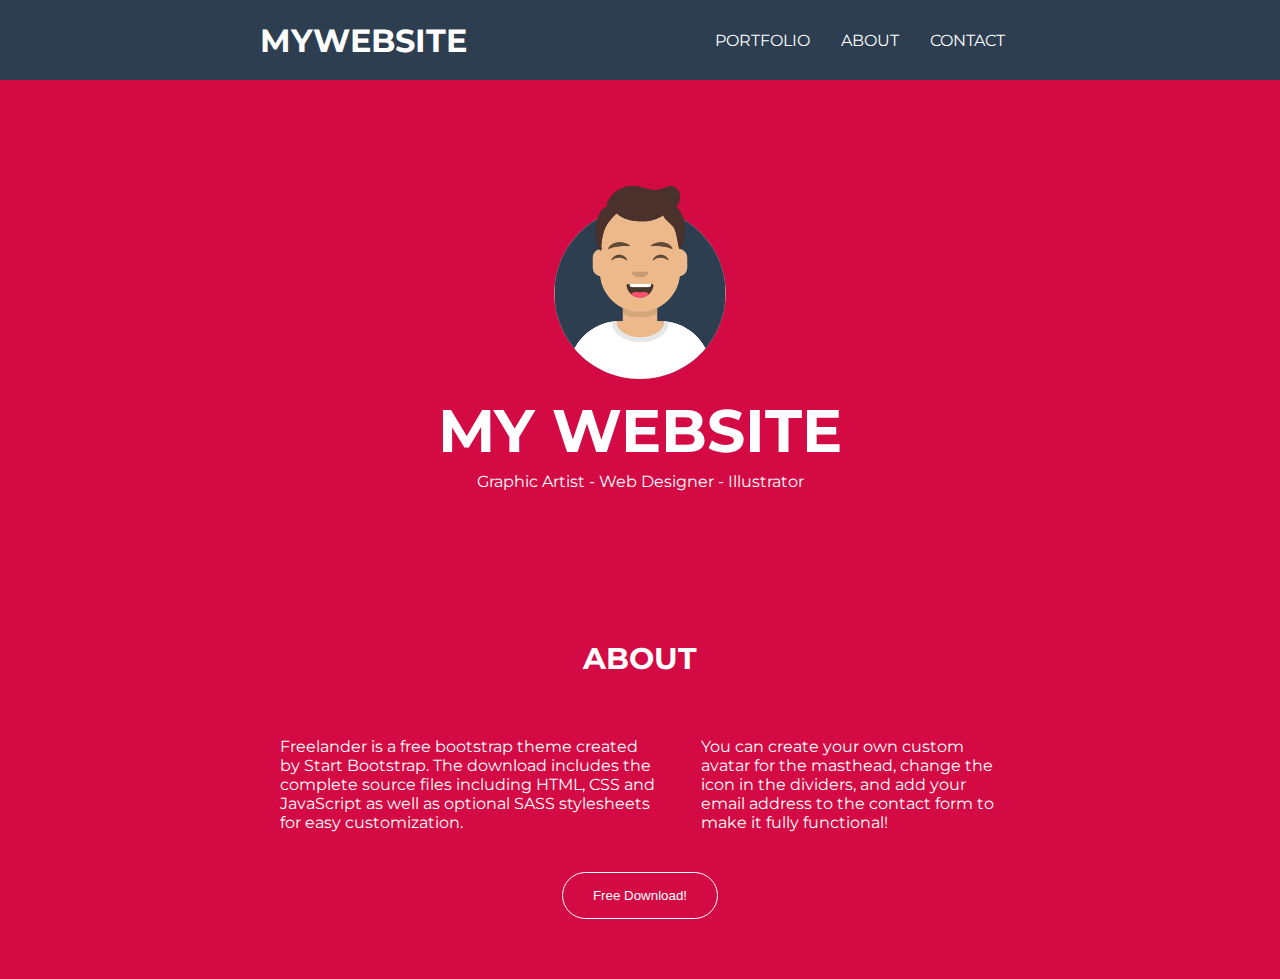
==== my-portfolio/index.html @ 21ea63b3 "adicionar estrutura inicial do my-portfolio" ====
<!DOCTYPE html>

<html lang="en">

<head>
  <meta charset="UTF-8">
  <meta name="viewport" content="width=device-width, initial-scale=1.0">
  <meta http-equiv="X-UA-Compatible" content="ie=edge">

  <title>My Website</title>

  <link rel="stylesheet" href="./css/index.css">
</head>

<body>
  <nav class="nav">
    <div class="container">
      <div>
        <h1>MYWEBSITE</h1>
      </div>
      <div class="menu">
        <span>PORTFOLIO</span>
        <span>ABOUT</span>
        <span>CONTACT</span>
      </div>
    </div>
  </nav>
  <section class="section-hero">
    <div class="container">
      <img src="img/avataaars.svg" alt="Avatar" title="Avatar" />
      <h2>My Website</h2>
      <p>Graphic Artist - Web Designer - Illustrator</p>
    </div>
  </section>
  <section class="section-about">
    <div class="container">
      <h3>About</h3>
      <div class="content">
        <div>
          Freelander is a free bootstrap theme created by Start Bootstrap. The download includes the complete source files including HTML, CSS and JavaScript as well as optional SASS stylesheets for easy customization.
        </div>
        <div>
          You can create your own custom avatar for the masthead, change the icon in the dividers, and add your email address to the contact form to make it fully functional!
        </div>
      </div>
      <button>Free Download!</button>
    </div>
  </section>
</body>

</html>
---- my-portfolio/css/index.css ----
@import url("https://fonts.googleapis.com/css?family=Montserrat:400,700&display=swap");

@import 'nav.css';
@import 'hero.css';
@import 'about.css';

* {
  box-sizing: border-box;
  margin: 0;
  padding: 0;
}

body,
html {
  font: 16px "Montserrat", sans-serif;
  scroll-behavior: smooth;
}
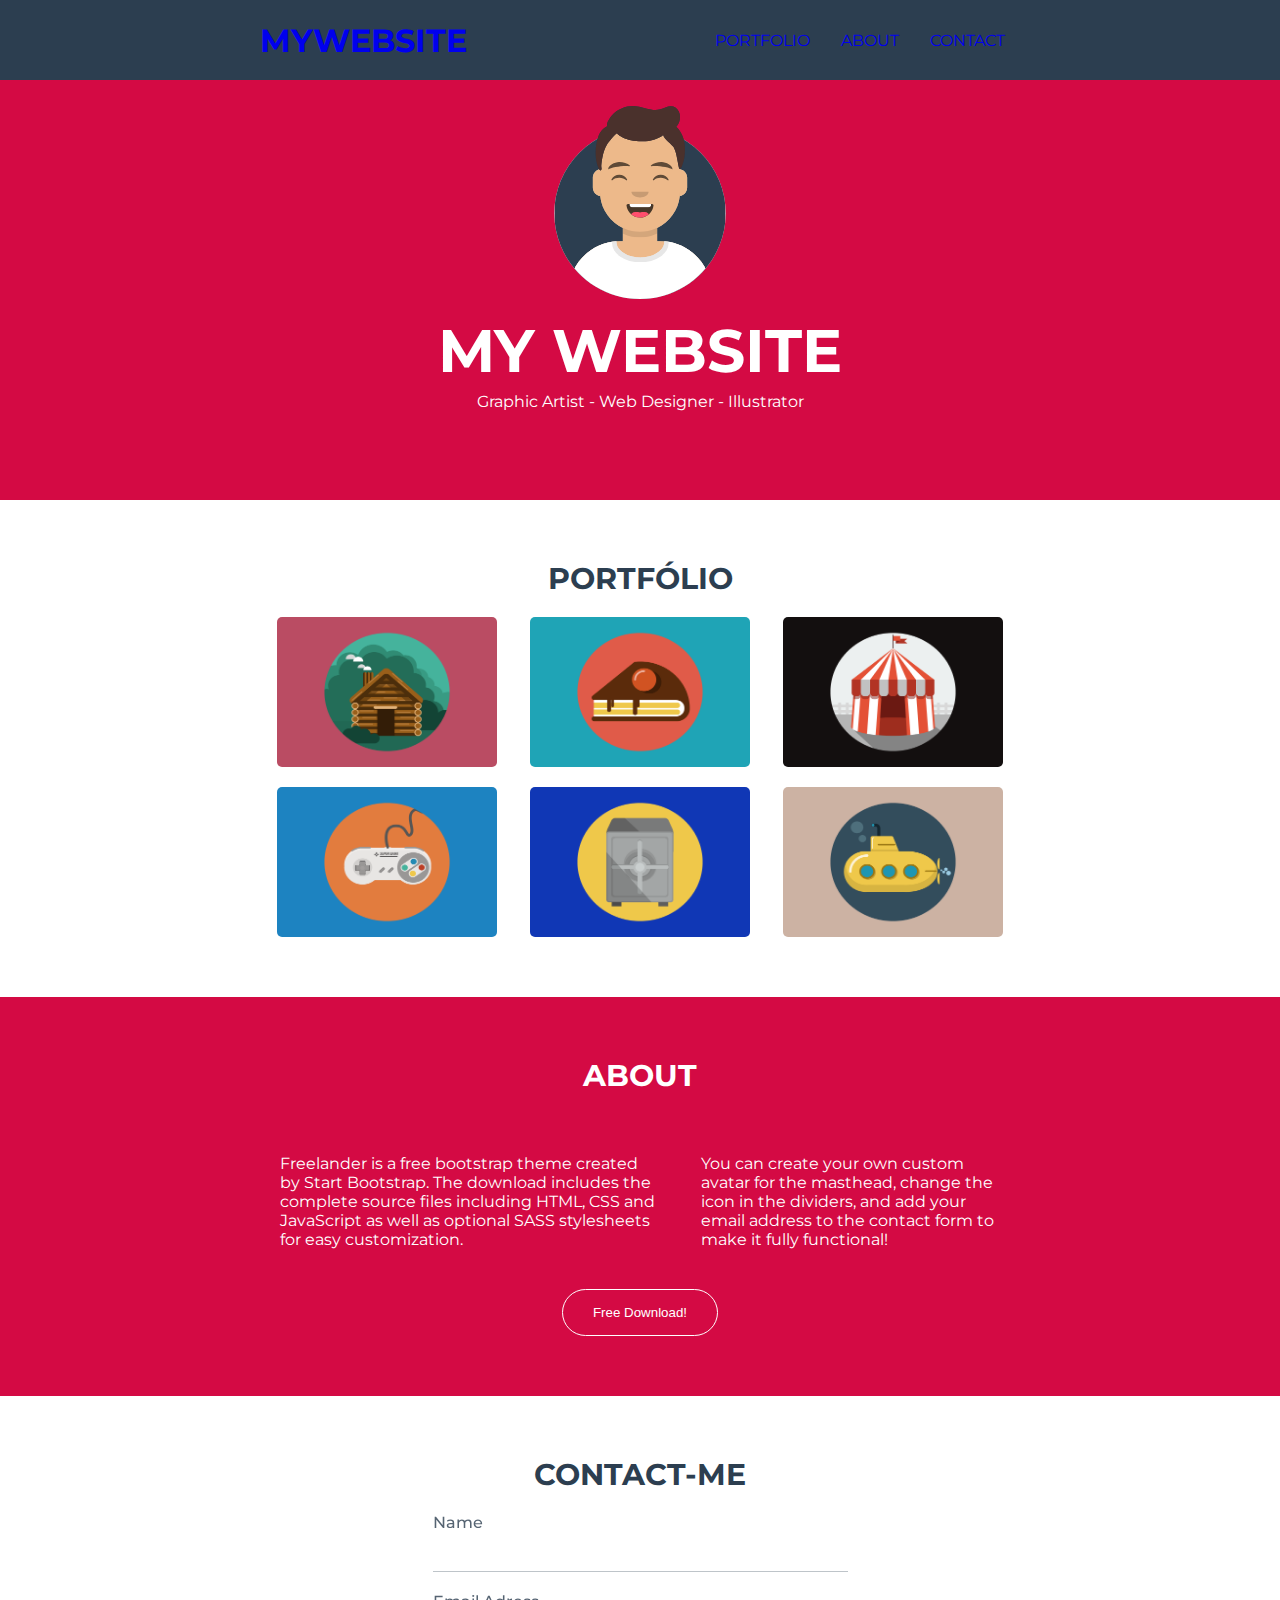
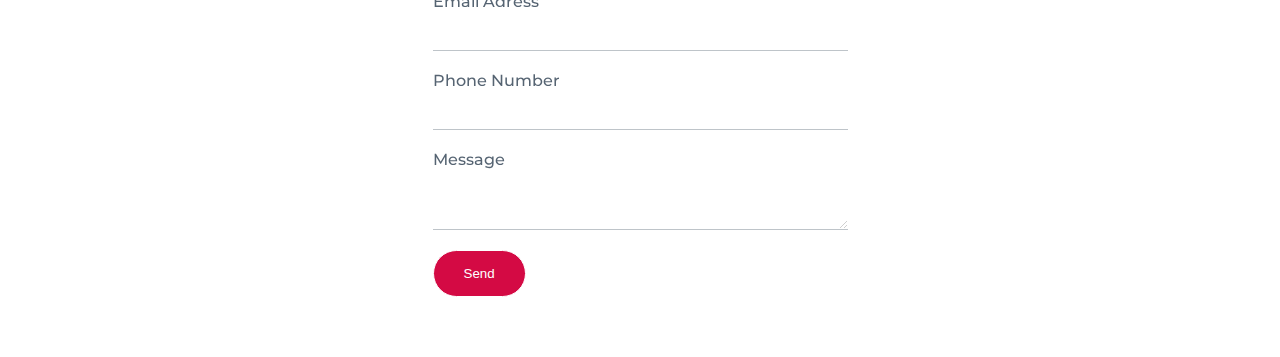
==== commit 5e933028: "feat: atualizar index" ====
--- a/my-portfolio/index.html
+++ b/my-portfolio/index.html
@@ -16,36 +16,82 @@
   <nav class="nav">
     <div class="container">
       <div>
-        <h1>MYWEBSITE</h1>
+        <a href="#hero">
+          <h1>MYWEBSITE</h1>
+        </a>
       </div>
-      <div class="menu">
-        <span>PORTFOLIO</span>
-        <span>ABOUT</span>
-        <span>CONTACT</span>
-      </div>
+      <ul class="menu">
+        <li><a href="#portfolio">PORTFOLIO</a></li>
+        <li> <a href="#about">ABOUT</a></li>
+        <li><a href="#contact">CONTACT</a></li>
+      </ul>
     </div>
   </nav>
-  <section class="section-hero">
+
+  <section id='hero' class="section-hero">
     <div class="container">
       <img src="img/avataaars.svg" alt="Avatar" title="Avatar" />
       <h2>My Website</h2>
       <p>Graphic Artist - Web Designer - Illustrator</p>
     </div>
   </section>
-  <section class="section-about">
+
+
+  <section id="portfolio" class="section-portfolio">
+    <div class="container">
+      <h3>Portfólio</h3>
+
+      <div class="container-img">
+        <img src="./img/cabin.png" class='top' alt="Ilustração de um chalé">
+        <img src="./img/cake.png" class='top' alt="Ilustração de uma fatia de bolo">
+        <img src="./img/circus.png" class='top' alt="Ilustração de um circo">
+        <img src="img/game.png" class='bottom' alt="Ilustração de um controle de video-game">
+        <img src="img/safe.png" class='bottom' alt="Ilustração de um cofre">
+        <img src="img/submarine.png" alt="Ilustração de um submarino">
+      </div>
+
+    </div>
+
+  </section>
+
+  <section id="about" class="section-about">
     <div class="container">
       <h3>About</h3>
       <div class="content">
         <div>
-          Freelander is a free bootstrap theme created by Start Bootstrap. The download includes the complete source files including HTML, CSS and JavaScript as well as optional SASS stylesheets for easy customization.
+          Freelander is a free bootstrap theme created by Start Bootstrap. The download includes the complete source
+          files including HTML, CSS and JavaScript as well as optional SASS stylesheets for easy customization.
         </div>
         <div>
-          You can create your own custom avatar for the masthead, change the icon in the dividers, and add your email address to the contact form to make it fully functional!
+          You can create your own custom avatar for the masthead, change the icon in the dividers, and add your email
+          address to the contact form to make it fully functional!
         </div>
       </div>
       <button>Free Download!</button>
     </div>
   </section>
+
+  <section id="contact" class="section-contact">
+    <div class="container">
+      <h3>Contact-me</h3>
+      <form>
+        <label for="name">Name</label>
+        <input type="text" id="name" />
+
+        <label for="email">Email Adress</label>
+        <input type="email" id="email" />
+
+        <label for="phone">Phone Number</label>
+        <input type="tel" id="phone" />
+
+        <label for="message">Message</label>
+        <textarea rows="4" cols="50" id="message"></textarea>
+
+        <button>Send</button>
+      </form>
+    </div>
+  </section>
+
 </body>
 
 </html>--- a/my-portfolio/css/index.css
+++ b/my-portfolio/css/index.css
@@ -1,8 +1,10 @@
 @import url("https://fonts.googleapis.com/css?family=Montserrat:400,700&display=swap");
 
-@import 'nav.css';
-@import 'hero.css';
-@import 'about.css';
+@import "nav.css";
+@import "hero.css";
+@import "about.css";
+@import "portfolio.css";
+@import "contact.css";
 
 * {
   box-sizing: border-box;
@@ -16,3 +18,14 @@
   scroll-behavior: smooth;
 }
 
+button {
+  cursor: pointer;
+}
+
+a {
+  text-decoration: none;
+}
+
+a:visited {
+  color: #fff;
+}
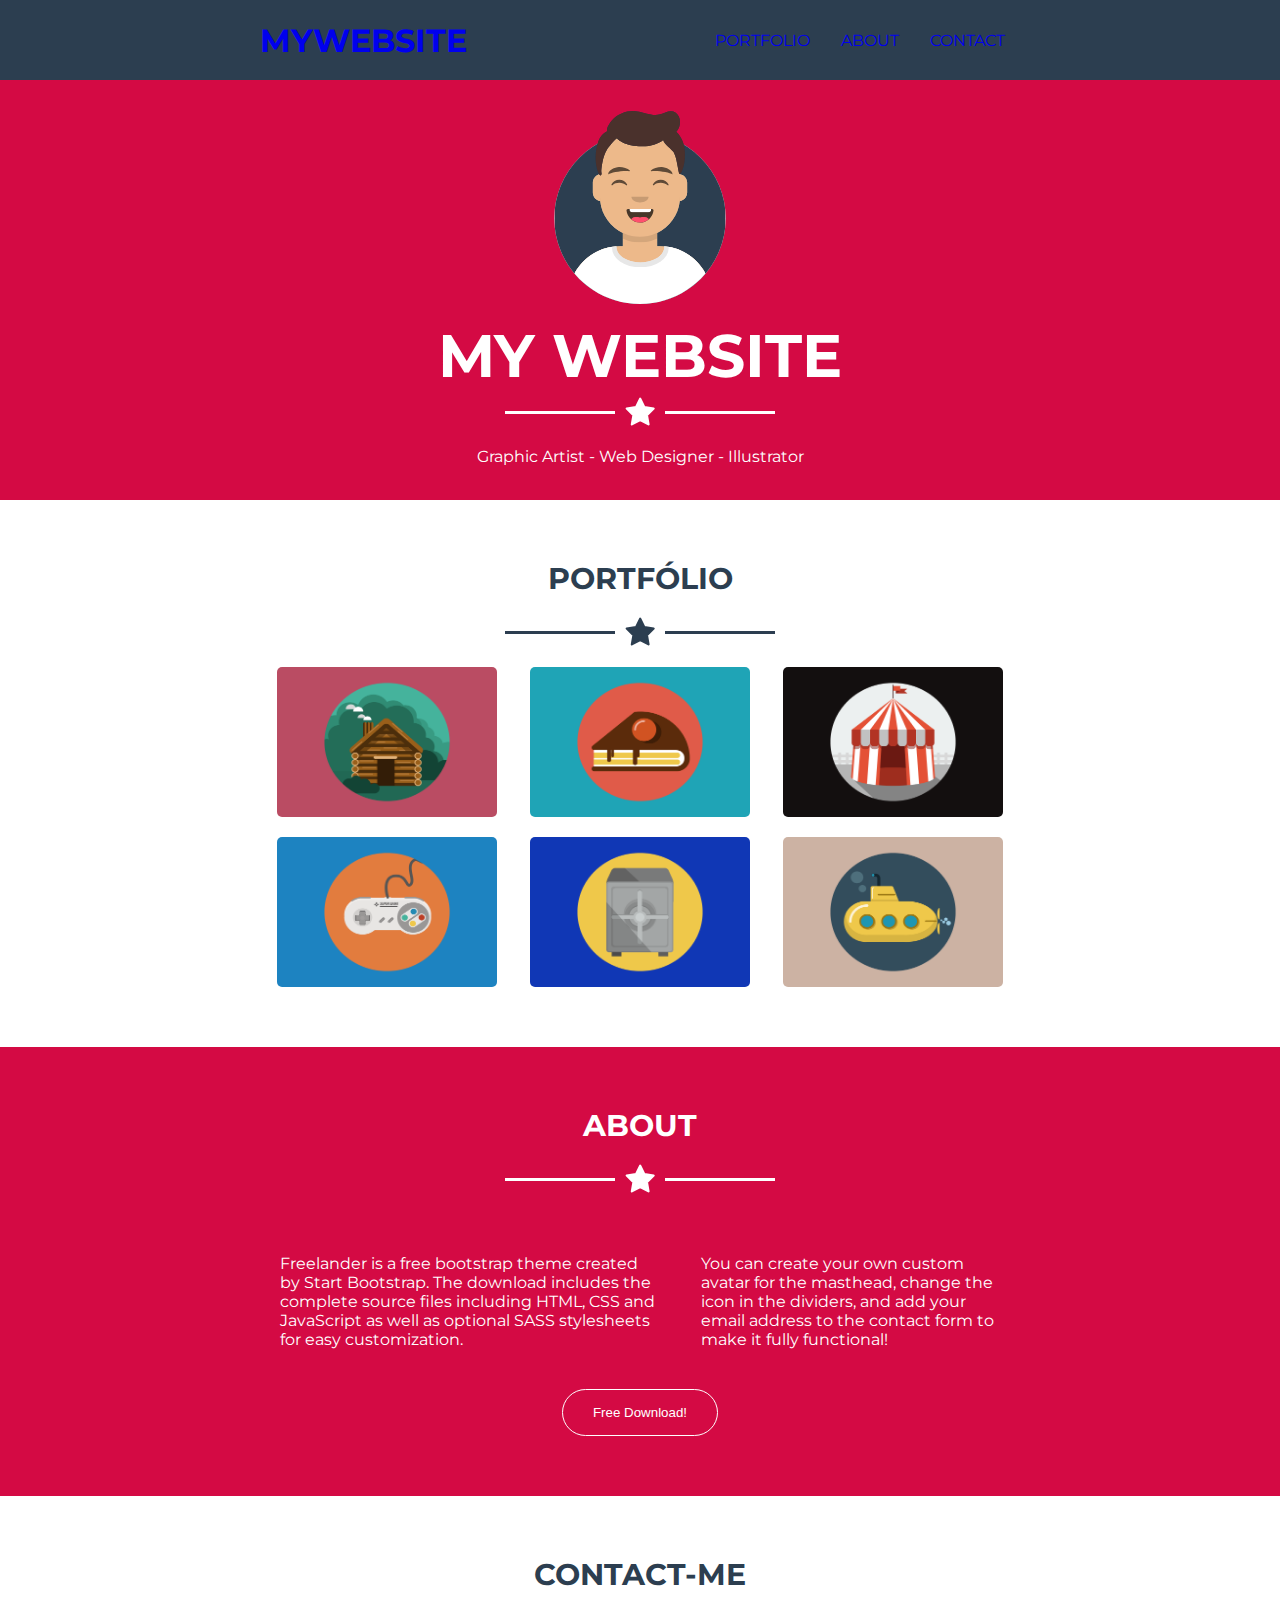
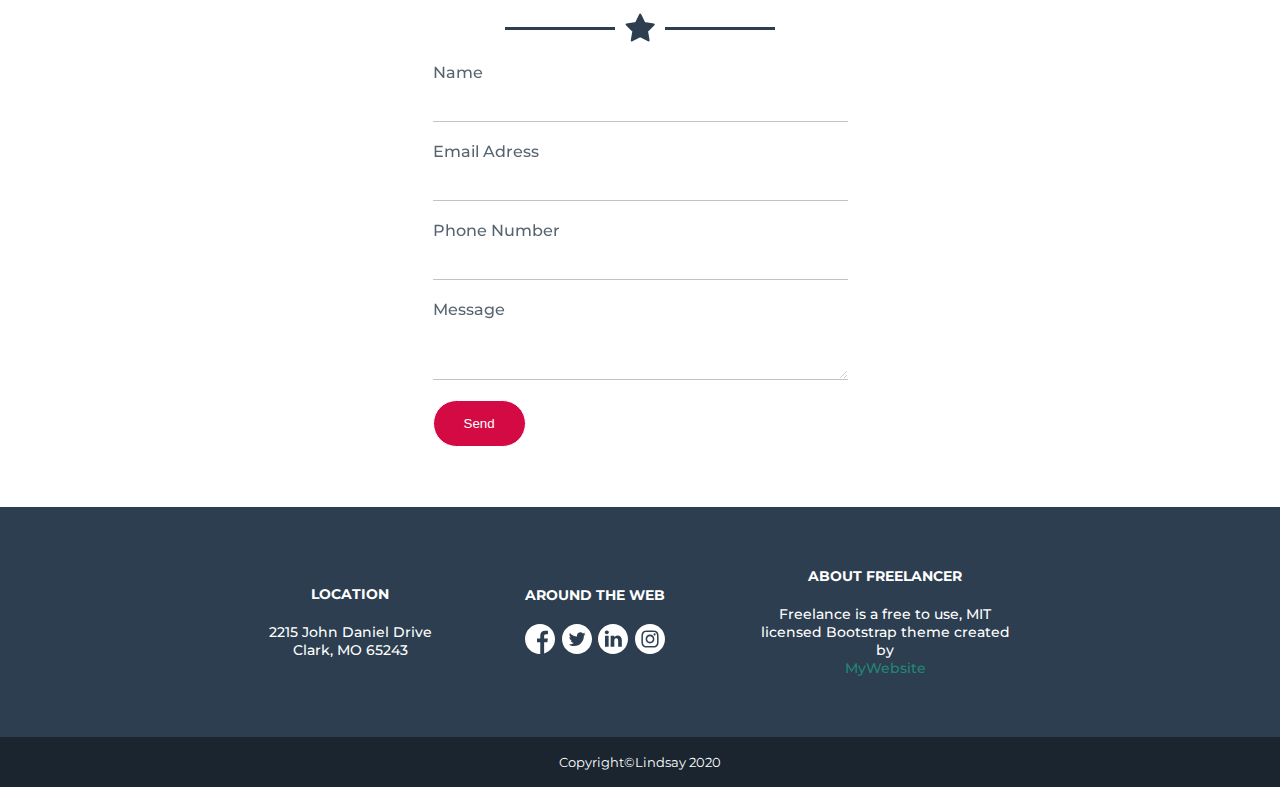
==== commit 616bf8bc: "feat: finalizado" ====
--- a/my-portfolio/index.html
+++ b/my-portfolio/index.html
@@ -32,6 +32,11 @@
     <div class="container">
       <img src="img/avataaars.svg" alt="Avatar" title="Avatar" />
       <h2>My Website</h2>
+      <div class="container-star">
+        <span class="risk-white"></span>
+        <img src="./img/star-white.svg" alt="icone de uma estrela na cor branca" />
+        <span class="risk-white"></span>
+      </div>
       <p>Graphic Artist - Web Designer - Illustrator</p>
     </div>
   </section>
@@ -40,7 +45,11 @@
   <section id="portfolio" class="section-portfolio">
     <div class="container">
       <h3>Portfólio</h3>
-
+      <div class="container-star">
+        <span class="risk-blue"></span>
+        <img src="./img/star-blue.svg" alt="icone de uma estrela na cor branca" />
+        <span class="risk-blue"></span>
+      </div>
       <div class="container-img">
         <img src="./img/cabin.png" class='top' alt="Ilustração de um chalé">
         <img src="./img/cake.png" class='top' alt="Ilustração de uma fatia de bolo">
@@ -57,6 +66,11 @@
   <section id="about" class="section-about">
     <div class="container">
       <h3>About</h3>
+      <div class="container-star">
+        <span class="risk-white"></span>
+        <img src="./img/star-white.svg" alt="icone de uma estrela na cor branca" />
+        <span class="risk-white"></span>
+      </div>
       <div class="content">
         <div>
           Freelander is a free bootstrap theme created by Start Bootstrap. The download includes the complete source
@@ -74,6 +88,11 @@
   <section id="contact" class="section-contact">
     <div class="container">
       <h3>Contact-me</h3>
+      <div class="container-star">
+        <span class="risk-blue"></span>
+        <img src="./img/star-blue.svg" alt="icone de uma estrela na cor branca" />
+        <span class="risk-blue"></span>
+      </div>
       <form>
         <label for="name">Name</label>
         <input type="text" id="name" />
@@ -92,6 +111,39 @@
     </div>
   </section>
 
+  <footer class="footer">
+    <div class="container">
+      <div class="location">
+        <h4>LOCATION</h4>
+        <p>2215 John Daniel Drive Clark, MO 65243</p>
+      </div>
+
+      <div class="social">
+        <h4>AROUND THE WEB</h4>
+        <ul class='container-social'>
+          <li> <a href="https://www.facebook.com/linferreira/" target="_blank"><img src="./img/facebook.svg" /></a>
+          </li>
+          <li> <a href="https://twitter.com/semlohan" target="_blank"><img src="./img/twitter.svg" /></a>
+          </li>
+          <li> <a href="https://www.linkedin.com/in/lfcferreira" target="_blank"><img src="./img/linkedin.svg" /></a>
+          </li>
+          <li> <a href="https://www.instagram.com" target="_blank"><img src="./img/instagram.svg" /></a>
+          </li>
+        </ul>
+      </div>
+
+      <div class="about">
+        <h4>ABOUT FREELANCER</h4>
+        <p>Freelance is a free to use, MIT licensed
+          Bootstrap theme created by </p>
+        <span>MyWebsite</span>
+      </div>
+    </div>
+
+
+    <div class="copy"><small>Copyright©Lindsay 2020</small></div>
+  </footer>
+
 </body>
 
 </html>--- a/my-portfolio/css/index.css
+++ b/my-portfolio/css/index.css
@@ -5,6 +5,7 @@
 @import "about.css";
 @import "portfolio.css";
 @import "contact.css";
+@import "footer.css";
 
 * {
   box-sizing: border-box;
@@ -29,3 +30,23 @@
 a:visited {
   color: #fff;
 }
+
+.container-star {
+  display: flex;
+  align-items: center;
+  margin-bottom: 20px;
+}
+
+.container-star > img {
+  margin: 0 10px;
+}
+
+.container-star > span.risk-white {
+  width: 110px;
+  border-bottom: 3px solid #fff;
+}
+
+.container-star > span.risk-blue {
+  width: 110px;
+  border-bottom: 3px solid #2c3e50;
+}
